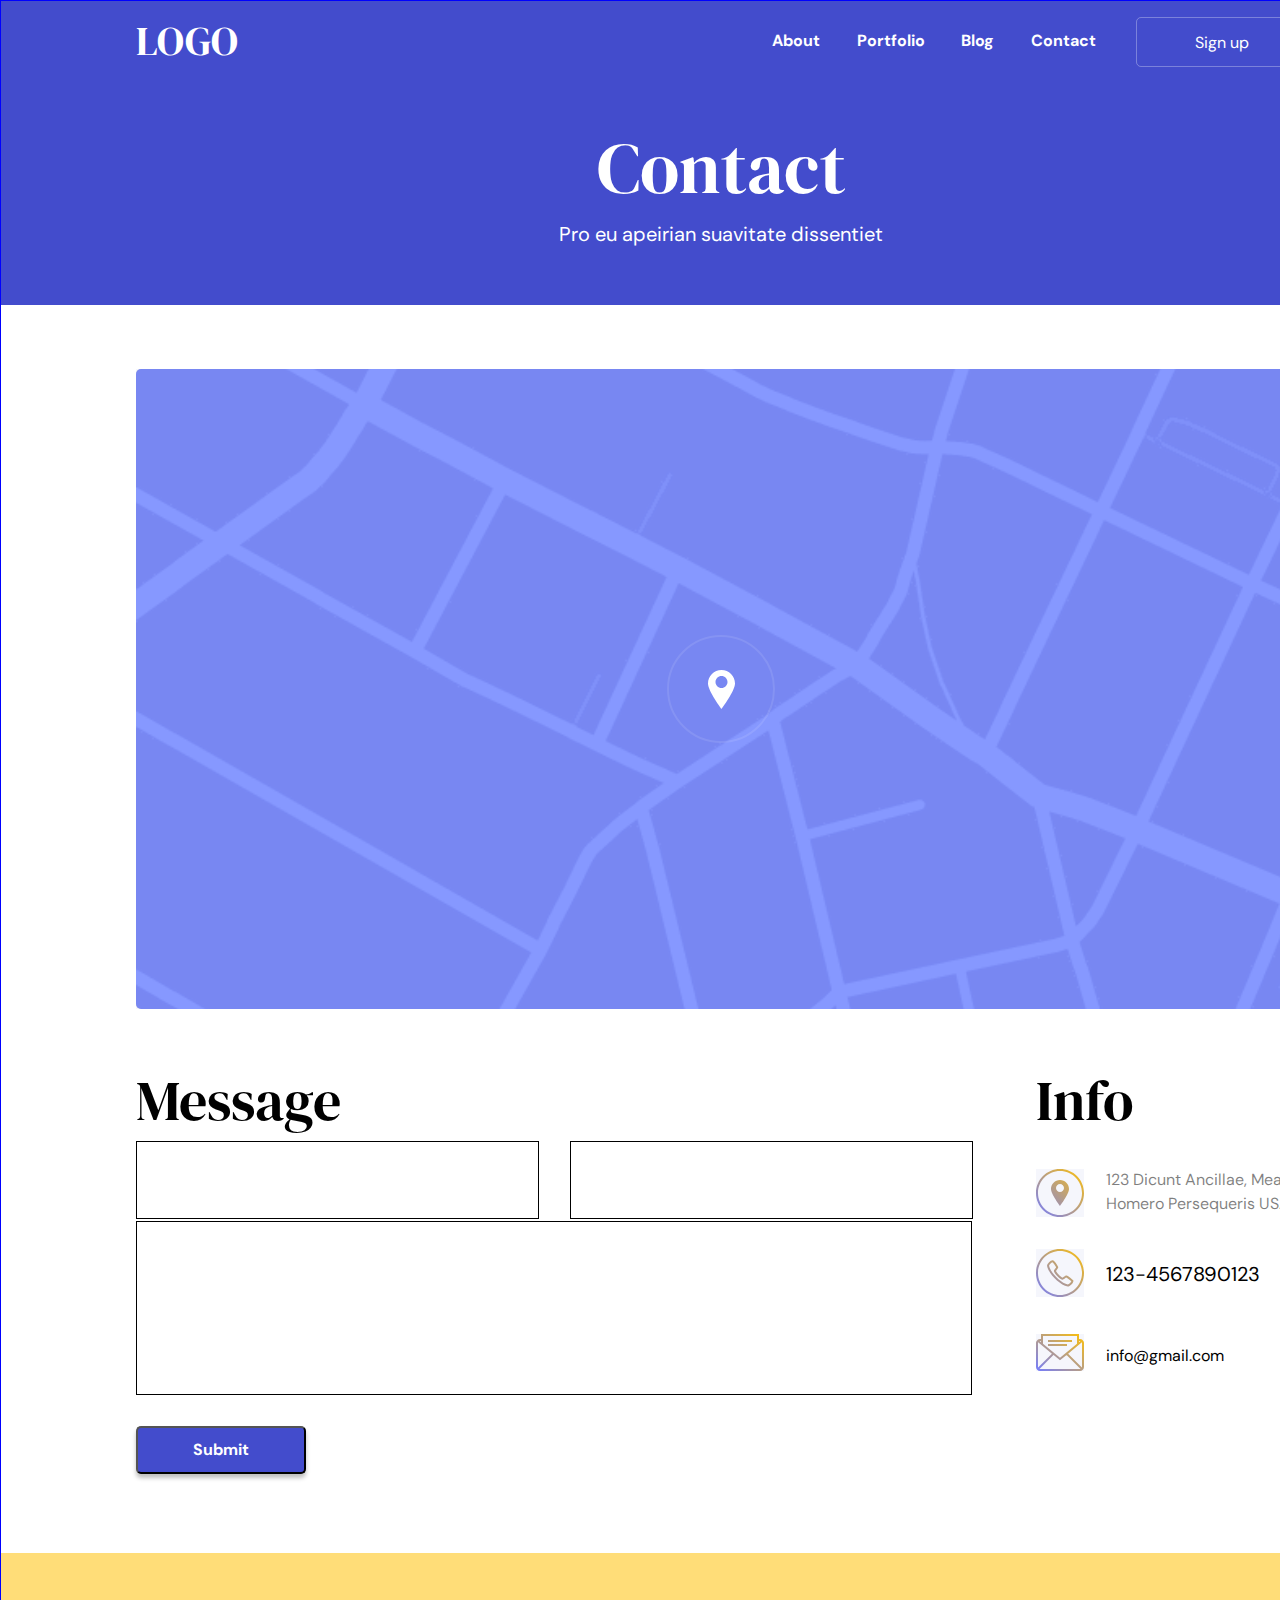
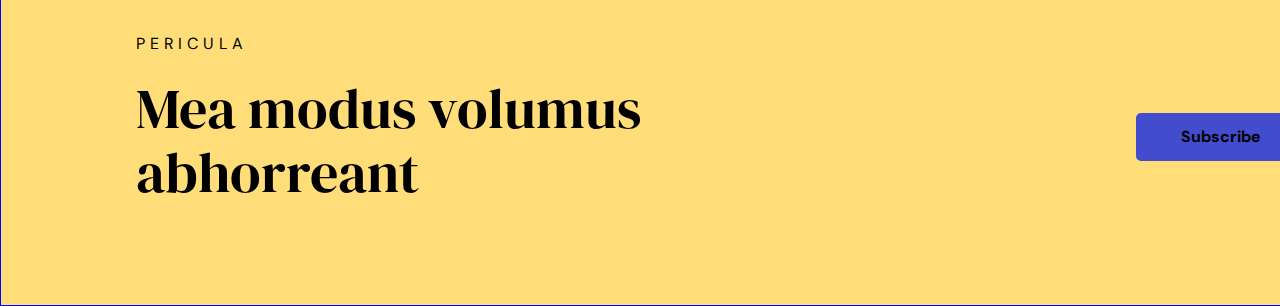
==== FE_eval_28_04/Contact.html @ 0a0459e0 "Add files via upload" ====
<!DOCTYPE html>
<html lang="en">
<head>
    <meta charset="UTF-8">
    <meta name="viewport" content="width=device-width, initial-scale=1.0">
    <title>Contact</title>
    <link rel="stylesheet" href="style.css">
    <link rel="preconnect" href="https://fonts.googleapis.com">
    <link rel="preconnect" href="https://fonts.gstatic.com" crossorigin>
    <link href="https://fonts.googleapis.com/css2?family=DM+Serif+Display:ital@0;1&family=Poppins:ital,wght@0,100;0,200;0,300;0,400;0,500;0,600;0,700;0,800;0,900;1,100;1,200;1,300;1,400;1,500;1,600;1,700;1,800;1,900&family=Roboto:ital,wght@0,100;0,300;0,400;0,500;0,700;0,900;1,100;1,300;1,400;1,500;1,700;1,900&family=Shojumaru&family=ZCOOL+KuaiLe&display=swap" rel="stylesheet">
    <style>
        @import url('https://fonts.googleapis.com/css2?family=DM+Serif+Display:ital@0;1&family=Poppins:ital,wght@0,100;0,200;0,300;0,400;0,500;0,600;0,700;0,800;0,900;1,100;1,200;1,300;1,400;1,500;1,600;1,700;1,800;1,900&family=Roboto:ital,wght@0,100;0,300;0,400;0,500;0,700;0,900;1,100;1,300;1,400;1,500;1,700;1,900&family=Shojumaru&family=ZCOOL+KuaiLe&display=swap');
    </style>
    <link rel="preconnect" href="https://fonts.googleapis.com">
    <link rel="preconnect" href="https://fonts.gstatic.com" crossorigin>
    <link href="https://fonts.googleapis.com/css2?family=DM+Sans:ital,opsz,wght@0,9..40,100..1000;1,9..40,100..1000&family=DM+Serif+Display:ital@0;1&family=Poppins:ital,wght@0,100;0,200;0,300;0,400;0,500;0,600;0,700;0,800;0,900;1,100;1,200;1,300;1,400;1,500;1,600;1,700;1,800;1,900&family=Roboto:ital,wght@0,100;0,300;0,400;0,500;0,700;0,900;1,100;1,300;1,400;1,500;1,700;1,900&family=Shojumaru&family=ZCOOL+KuaiLe&display=swap" rel="stylesheet">
</head>
<body>
    <div class="container">
        <nav>
            <div class="top">
                <div class="first">
                    <span>LOGO</span>
                </div>
                <div class="second">
                    <span>About</span>
                    <span>Portfolio</span>
                    <span>Blog</span>
                    <span>Contact</span>
                </div>
                <div class="third">
                    <button>
                        Sign up
                    </button>
                </div>
            </div>


            <div class="bottom">

                <div>Contact</div>
                <div>Pro eu apeirian suavitate dissentiet</div>
                
            </div>
        </nav>
        <main>
            <div class="Map">
                <img src="Bitmap.svg" alt="map">
            </div>

            <div class="msg">Message</div>
            <div class="placeholder1"></div>
            <div class="placeholder2"></div>
            <div class="placeholder3"></div>
            <div class="info">Info</div>
            <button>Submit</button>

            <div class="logo1">
                <img src="Combined Shape (2).svg" alt="">
            </div>
            <div class="address">123 Dicunt Ancillae, Mea Homero Persequeris USA</div>
            <div class="logo2">
                <img src="Combined Shape (1).svg" alt="">
            </div>
            <div class="contact">123-4567890123</div>
            <div class="logo3">
                <img src="Combined Shape.svg" alt="">
            </div>
            <div class="email">info@gmail.com</div>

            <div class="fb">
                <img src="/Icon2.svg" alt="">
            </div>
            <div class="twitter">
                <img src="/Icon.svg" alt="">
            </div>
            <div class="insta">
                <img src="/Rectangle.svg" alt="">
            </div>
        </main>
        <div class="footer">
            <div class="one">PERICULA</div>
            <div class="two">Mea modus volumus 
                abhorreant</div>
            <div class="three"></div>
            <button>Subscribe</button>

        </div>
    


    </div>
</body>
</html>
---- FE_eval_28_04/style.css ----
body{
    margin: 0px;
    padding:0px;
    font-family: 'DM Serif Display';
}

.container{
    width: 1440px;
    height: 1904px;
    border: 1px solid blue;
    margin: auto;
}

nav{
    margin-top: 0px;
    
}

nav > .top{
    position: relative;
    width: 1440px;
    height: 80px;
    background: #434CCC;
    margin-top: 0px;
    display: flex;

}
nav > .bottom{
    position: relative;
    width: 1440px;
    height: 224px;
    /* top: 80px; */
    background: #434CCC;
}
.first > span{
    margin: 0px;
}
.first{
    position: absolute;
    width: 102px;
    height: 48px;
    top: 16px;
    left: 135px;
    font-size: 40px;
    line-height: 48px;
    text-align: left;
    color: #FFFFFF;
}

.second{
    display: flex;
    justify-content: space-between;
    position: absolute;
    width: 324px;
    height: 24px;
    top: 28px;
    left: 771px;
    font-family: 'DM Sans';
    font-size: 16px;
    font-weight: 700;
    line-height: 24px;
    text-align: right;
    color: #FFFFFF;
    text-shadow: 0px 4px 4px 0px #00000040;

}

.third{
    position: absolute;
    width: 170px;
    height: 48px;
    top: 16px;
    left: 1135px;
    border-radius: 5px;
    border: 1px solid #FFFFFF4D
}
.third > button{
    text-wrap: nowrap;
    position: absolute;
    width: 57px;
    height: 24px;
    top: 13px;
    left: 56.5px;
    font-family: 'DM Sans';
    font-size: 16px;
    line-height: 24px;
    text-align: center;
    background: none;
    border: none;
    color: white;
    padding: 0px;

}

.bottom > div:nth-of-type(1){
    position: absolute;
    width: 249px;
    height: 80px;
    top: 47px;
    left: 596px;
    font-size: 72px;
    line-height: 80px;
    text-align: center;
    color: #FFFFFF;
}
.bottom > div:nth-of-type(2){
    position: absolute;
    width: 324px;
    height: 32px;
    top: 137px;
    left: 558px;
    font-size: 20px;
    line-height: 32px;
    text-align: center;
    font-family: "DM sans";
    color: #FFFFFF;
    text-wrap: nowrap;
}

main{
    position: relative;
    width: 1440px;
    height: 1248px;
    opacity: 0.05px;
    /* background: #b2b4cf; */

}

.Map{
    position: absolute;
    width: 1170px;
    height: 640px;
    top: 64px;
    left: 135px;
}

.msg{
    position: absolute;
    color: #000000;
    font-family: 'DM Serif Display';
    font-size: 56px;
    line-height: 64px;
    text-align: left;
    width: 206px;
    height: 64px;
    top: 764px;
    left: 135px;
}
.info{
    position: absolute;
    color: #000000;
    font-family: DM Serif Display;
    font-size: 56px;
    line-height: 64px;
    text-align: left;
    width: 99px;
    height: 64px;
    top: 764px;
    left: 1035px;
    gap: 0px;
    opacity: 0px;

}

.placeholder1{
    position: absolute;
    width: 401px;
    height: 76px;
    top: 836px;
    left: 135px;
    border: 1px solid black;
}
.placeholder2{
    position: absolute;
    width: 401px;
    height: 76px;
    top: 836px;
    left: 569px;
    border: 1px solid black;
}
.placeholder3{
    position: absolute;
    width: 834px;
    height: 172px;
    top: 916px;
    left: 135px;
    border: 1px solid black;
}
main > button{
    position: absolute;
    box-shadow: 0px 4px 4px 0px #00000040;
    width: 170px;
    height: 48px;
    top: 1121px;
    left: 135px;
    background: #434CCC;
    border-radius: 5px;
    width: 170px;
    color: white;
    font-family: 'DM Sans';
    font-size: 16px;
    font-weight: 700;
    line-height: 24px;
    text-align: center;
    /* border: none; */
}
.logo1{
    position: absolute;
    width: 48px;
    height: 48px;
    top: 864px;
    left: 1035px;
}
.logo2{
    position: absolute;
    width: 48px;
    height: 48px;
    top: 944px;
    left: 1035px;
}
.logo3{
    position: absolute;
    width: 48px;
    height: 48px;
    top: 1029px;
    left: 1035px;
}

.address{
    position: absolute;
    color: #00000080;
    width: 200px;
    height: 48px;
    top: 863px;
    left: 1105px;
    font-family: 'DM Sans';
    font-size: 16px;
    line-height: 24px;
    text-align: left;
}
.contact{
    position: absolute;
    color: #000000;
    width: 200px;
    height: 48px;
    top: 953px;
    left: 1105px;
    font-family: 'DM Sans';
    font-size: 20px;
    line-height: 32px;
    text-align: left;

}
.email{
    position: absolute;
    color: #000000;
    width: 200px;
    height: 48px;
    top: 1039px;
    left: 1105px;
    font-family: 'DM Sans';
    font-size: 16px;
    line-height: 24px;
    text-align: left;
}
.fb{
    position: absolute;
    width: 48px;
    height: 48px;
    top: 1120px;
    left: 1035px;
}
.twitter{
    position: absolute;
    width: 48px;
    height: 48px;
    top: 1120px;
    left: 1091px;
}
.insta{
    position: absolute;
    width: 48px;
    height: 48px;
    top: 1120px;
    left: 1147px;
}
.footer{
    position: relative;
    width: 1440px;
    height: 352px;
    background: #FFDD78;

}
.one{
    position: absolute;
    color: #000000;
    font-family: 'DM Sans';
    font-size: 16px;
    font-weight: 400;
    line-height: 24px;
    letter-spacing: 0.3em;
    text-align: left;
    width: 107px;
    height: 24px;
    top: 79px;
    left: 135px;
}
.two{
    position: absolute;
    font-family: 'DM Serif Display';
    font-size: 56px;
    font-weight: 400;
    line-height: 64px;
    text-align: left;
    width: 516px;
    height: 128px;
    top: 124px;
    left: 135px;
    color: #000000;
}
.footer > button{
    position: absolute;
    width: 170px;
    height: 48px;
    top:160px;
    left: 1135px;
    background: #434CCC;
    font-family: "DM Sans";
    font-size: 16px;
    font-weight: 700;
    line-height: 24px;
    text-align: center;
    border-radius: 5px;
    border: none;


}
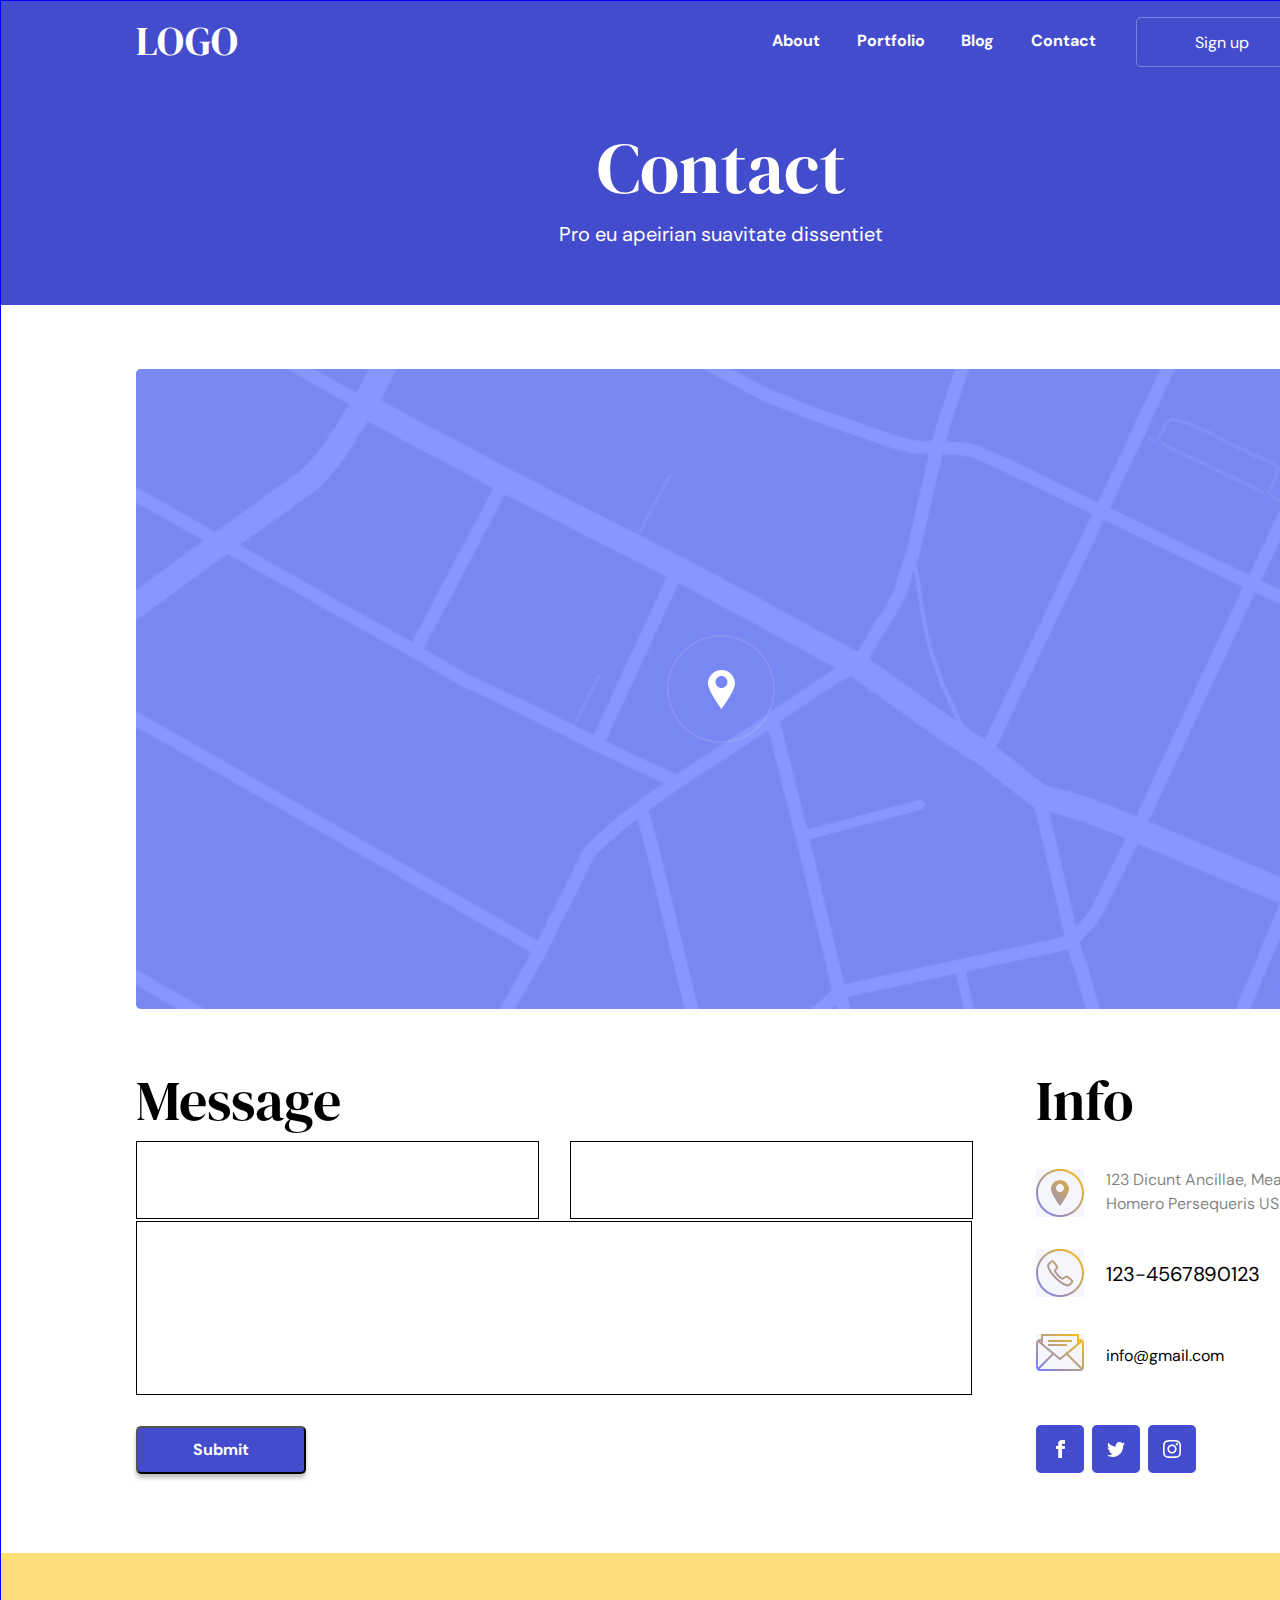
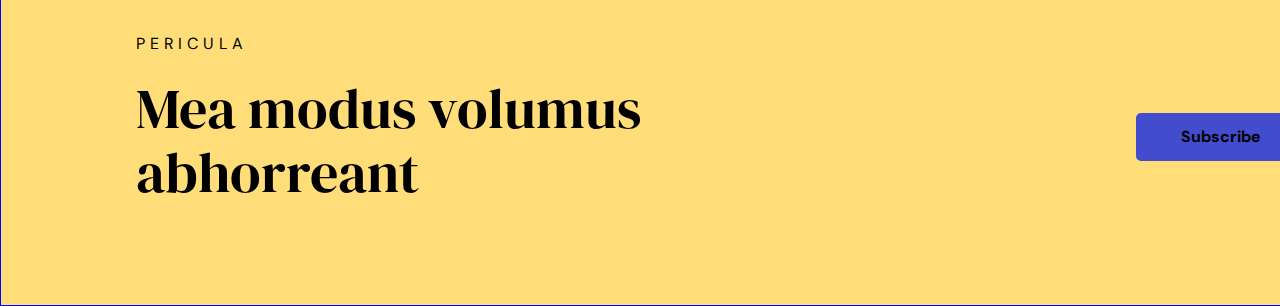
==== commit a657e714: "Svg path modiifed" ====
--- a/FE_eval_28_04/Contact.html
+++ b/FE_eval_28_04/Contact.html
@@ -69,13 +69,13 @@
             <div class="email">info@gmail.com</div>
 
             <div class="fb">
-                <img src="/Icon2.svg" alt="">
+                <img src="Icon2.svg" alt="">
             </div>
             <div class="twitter">
-                <img src="/Icon.svg" alt="">
+                <img src="Icon.svg" alt="">
             </div>
             <div class="insta">
-                <img src="/Rectangle.svg" alt="">
+                <img src="Rectangle.svg" alt="">
             </div>
         </main>
         <div class="footer">
@@ -91,4 +91,4 @@
 
     </div>
 </body>
-</html>+</html>
